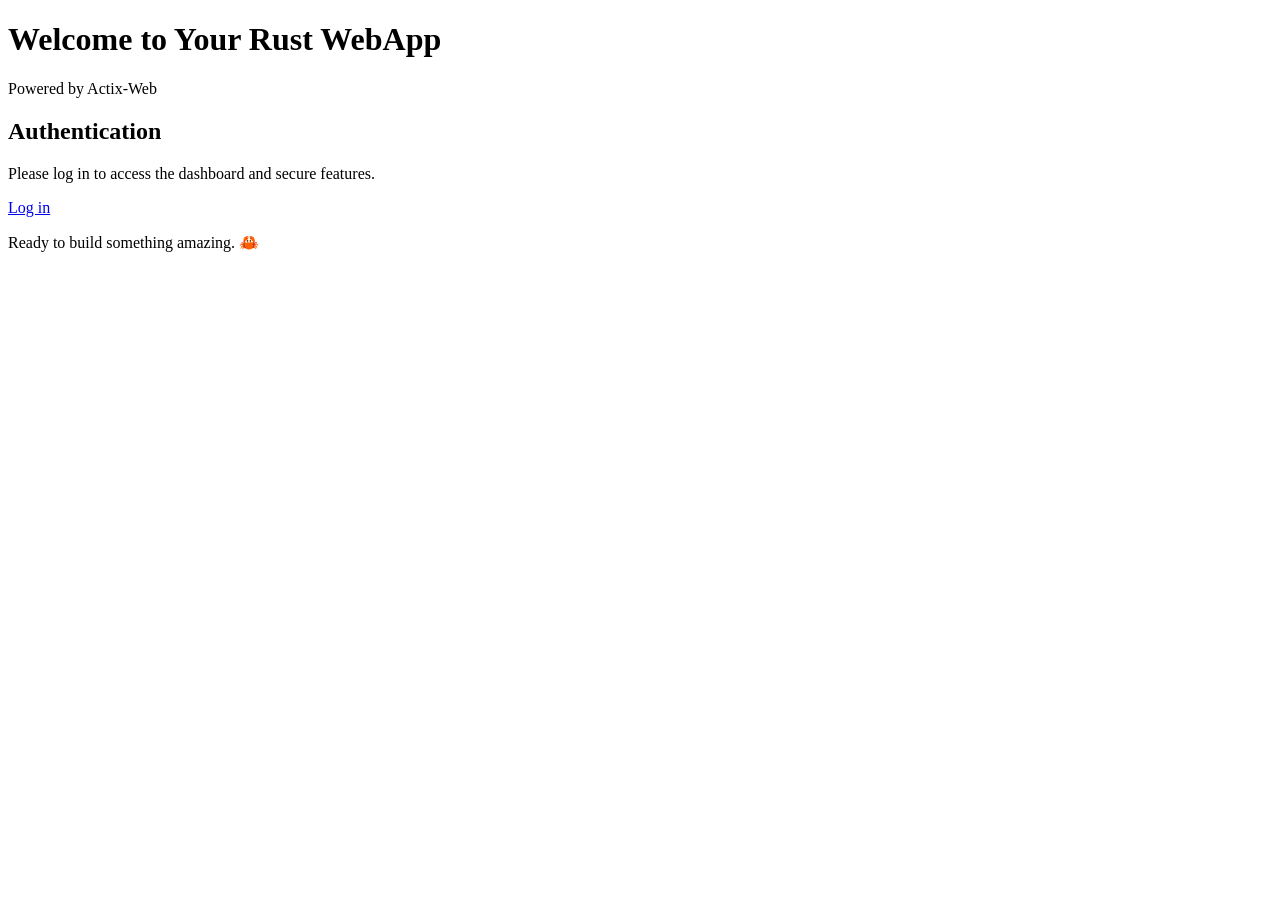
==== client/index.html @ 54c49cfa "init: client base code" ====
<!doctype html>
<html lang="en">
  <head>
    <meta charset="UTF-8" />
    <meta name="viewport" content="width=device-width, initial-scale=1.0" />
    <title>Rust WebApp Template</title>
    <link rel="stylesheet" href="/style.css" />
  </head>
  <body>
    <div class="container">
      <header>
        <h1>Welcome to Your Rust WebApp</h1>
        <p class="subtitle">Powered by Actix-Web</p>
      </header>

      <main>
        <section class="card">
          <h2>Authentication</h2>
          <p>Please log in to access the dashboard and secure features.</p>
          <a href="/login" class="btn btn-primary">Log in</a>
        </section>
      </main>

      <footer>
        <p>Ready to build something amazing. 🦀</p>
      </footer>
    </div>
  </body>
</html>
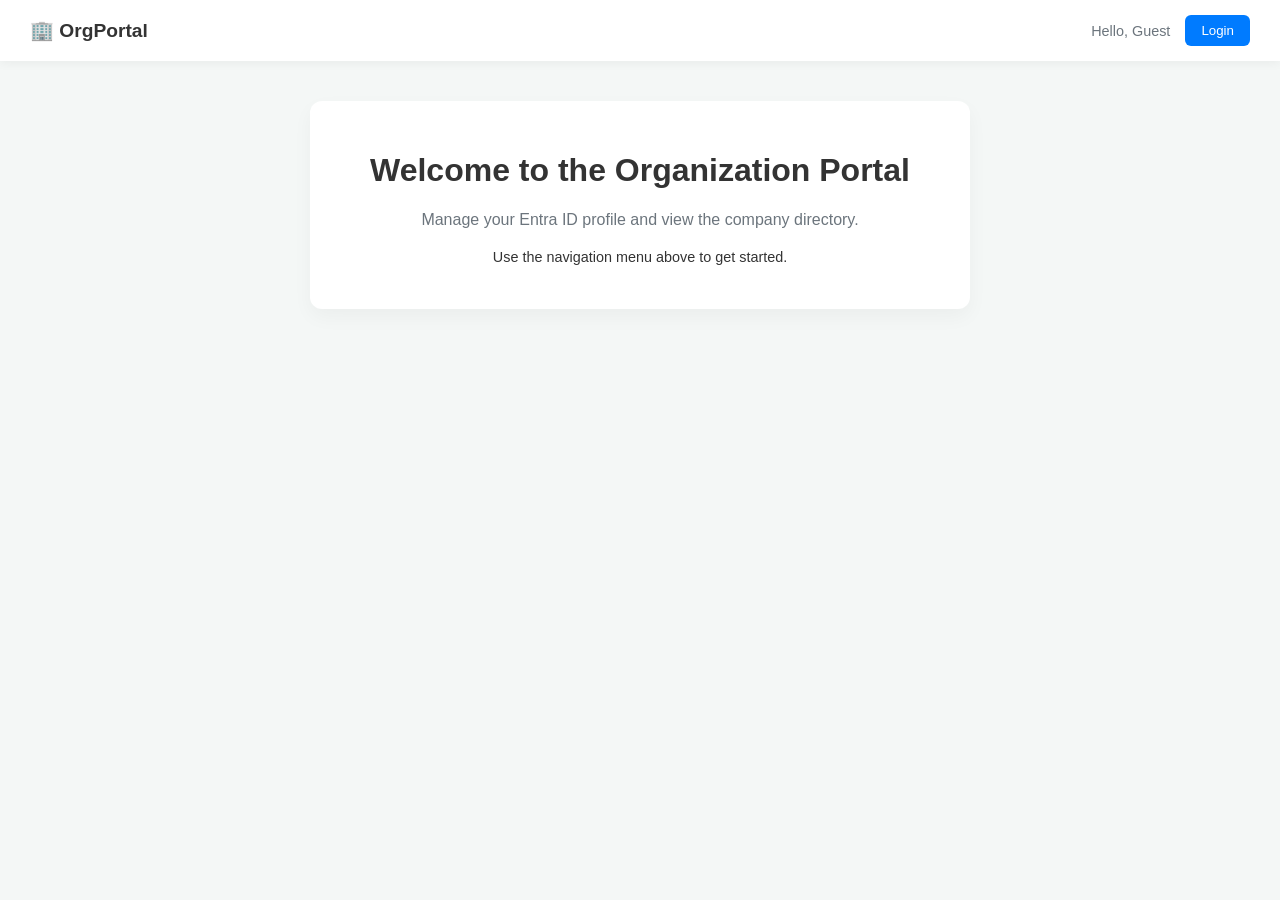
==== commit 1d780596: "feat: add complete Rust + JS Entra ID OAuth template This introduces the full example case for the w" ====
--- a/client/index.html
+++ b/client/index.html
@@ -3,27 +3,31 @@
   <head>
     <meta charset="UTF-8" />
     <meta name="viewport" content="width=device-width, initial-scale=1.0" />
-    <title>Rust WebApp Template</title>
-    <link rel="stylesheet" href="/style.css" />
+    <title>Organization Portal</title>
+    <link rel="stylesheet" href="style.css" />
   </head>
   <body>
-    <div class="container">
-      <header>
-        <h1>Welcome to Your Rust WebApp</h1>
-        <p class="subtitle">Powered by Actix-Web</p>
-      </header>
+    <nav class="top-nav">
+      <div class="nav-brand" data-nav="/">🏢 OrgPortal</div>
 
-      <main>
-        <section class="card">
-          <h2>Authentication</h2>
-          <p>Please log in to access the dashboard and secure features.</p>
-          <a href="/login" class="btn btn-primary">Log in</a>
-        </section>
-      </main>
+      <div class="nav-controls">
+        <span class="greeting"
+          >Hello, <span id="userDisplayName">Guest</span></span
+        >
 
-      <footer>
-        <p>Ready to build something amazing. 🦀</p>
-      </footer>
-    </div>
+        <div id="navActions" style="display: none">
+          <button class="nav-btn" data-nav="/users">Directory</button>
+          <button class="nav-btn" data-nav="/update">Profile</button>
+        </div>
+
+        <button id="loginBtn" class="auth-btn" data-action="login">
+          Login
+        </button>
+      </div>
+    </nav>
+
+    <main id="app"></main>
+
+    <script type="module" src="main.js"></script>
   </body>
 </html>
--- a/client/style.css
+++ b/client/style.css
@@ -0,0 +1,138 @@
+:root {
+  --primary: #007bff;
+  --bg-color: #f4f7f6;
+  --card-bg: #ffffff;
+  --text-main: #333;
+  --text-muted: #6c757d;
+  --border: #e1e4e8;
+}
+
+body {
+  font-family: 'Segoe UI', Tahoma, Geneva, Verdana, sans-serif;
+  margin: 0;
+  background-color: var(--bg-color);
+  color: var(--text-main);
+}
+
+/* --- Global Navbar --- */
+.top-nav {
+  display: flex;
+  justify-content: space-between;
+  align-items: center;
+  padding: 15px 30px;
+  background: var(--card-bg);
+  box-shadow: 0 2px 10px rgba(0,0,0,0.05);
+}
+
+.nav-brand {
+  font-weight: bold;
+  font-size: 1.2rem;
+  cursor: pointer;
+}
+
+.nav-controls {
+  display: flex;
+  align-items: center;
+  gap: 15px;
+}
+
+.greeting {
+  font-size: 0.9rem;
+  color: var(--text-muted);
+}
+
+/* --- Buttons --- */
+button {
+  padding: 8px 16px;
+  border-radius: 6px;
+  border: none;
+  cursor: pointer;
+  font-weight: 500;
+  transition: all 0.2s;
+}
+
+.nav-btn {
+  background: transparent;
+  color: var(--text-main);
+  border: 1px solid var(--border);
+}
+
+.nav-btn:hover { background: #f8f9fa; }
+
+.auth-btn {
+  background: var(--primary);
+  color: white;
+}
+
+.auth-btn:hover { background: #0056b3; }
+
+/* --- Main Layout --- */
+#app {
+  max-width: 1000px;
+  margin: 40px auto;
+  padding: 0 20px;
+}
+
+/* --- Shared Cards (For Welcome, Profile, Auth) --- */
+.card {
+  background: var(--card-bg);
+  padding: 30px;
+  border-radius: 12px;
+  box-shadow: 0 8px 20px rgba(0, 0, 0, 0.04);
+  max-width: 600px;
+  margin: 0 auto;
+}
+
+/* --- Tables (For Directory) --- */
+table {
+  width: 100%;
+  border-collapse: collapse;
+  background: white;
+  border-radius: 8px;
+  overflow: hidden;
+  box-shadow: 0 4px 6px rgba(0, 0, 0, 0.05);
+}
+
+th, td {
+  padding: 12px 15px;
+  text-align: left;
+  border-bottom: 1px solid var(--border);
+}
+
+th { background: #f8f9fa; color: var(--text-muted); font-weight: 600; }
+tr:hover { background: #f9fafb; }
+
+/* --- Page Headers --- */
+.page-header {
+  display: flex;
+  justify-content: space-between;
+  align-items: center;
+  margin-bottom: 20px;
+}
+
+.page-header h2 {
+  margin: 0;
+  color: var(--text-main);
+  font-weight: 800;
+}
+
+/* --- Table Wrapper (Ensures scrolling on mobile) --- */
+.table-responsive {
+  width: 100%;
+  overflow-x: auto;
+  background: var(--card-bg);
+  border: 1px solid var(--border);
+  border-radius: 8px;
+  box-shadow: 0 4px 6px rgba(0, 0, 0, 0.05);
+}
+
+/* --- Utilities --- */
+.text-center {
+  text-align: center !important;
+}
+
+.loading-state {
+  padding: 40px !important;
+  text-align: center !important;
+  color: var(--text-muted);
+}
